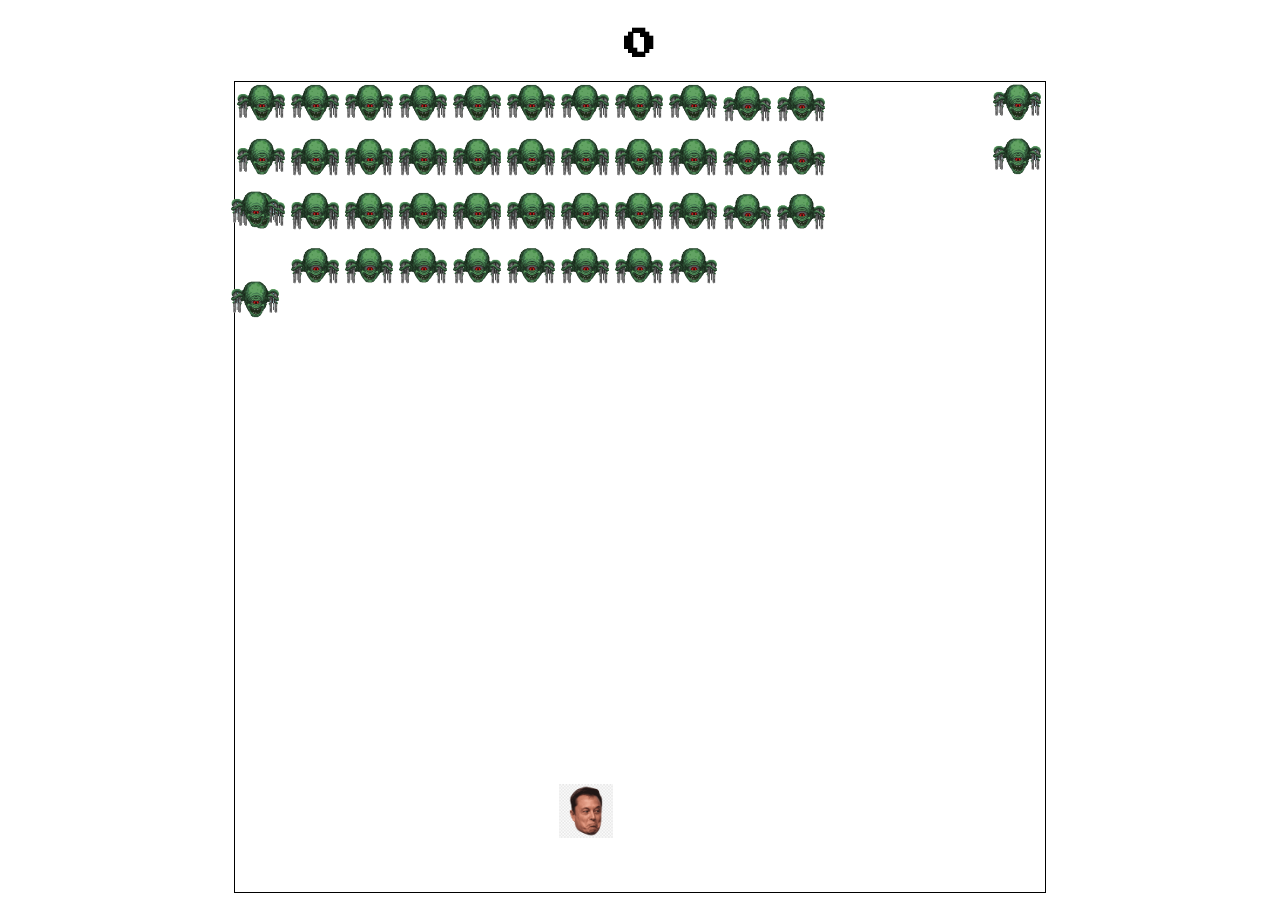
==== index.html @ 580a3f48 "ss" ====
<!DOCTYPE html>
<html lang="en">
<head>
    <meta charset="UTF-8">
    <meta name="viewport" content="width=device-width, initial-scale=1.0">
    <title>Space Invaders</title>
    <link rel="stylesheet" href="https://fonts.googleapis.com/css2?family=Press+Start+2P&display=swap">
    <link rel="stylesheet" href="style.css">
</head>
<body>
    <h1 class="results">0</h1>
    <div class="grid">
        <div class="overlay">Elon Musk. Space Invader</div>
    </div>
    <script src="app.js"></script>
</body>
</html>
---- style.css ----
body, html {
    margin: 0;
    padding: 0;
    width: 100%;
    height: 100%;
    display: flex;
    flex-direction: column;
    justify-content: center;
    align-items: center;
    background-color: white;
    font-family: 'Press Start 2P', sans-serif;
}

.results {
    color: black;
    font-size: 2em;
    margin-bottom: 20px;
}

.grid {
    width: 90vmin;
    height: 90vmin;
    border: solid black 1px;
    display: flex;
    flex-wrap: wrap;
    position: relative;
    background-color: white;
    justify-content: center;
    align-items: center;
}

.grid div {
    width: calc(90vmin / 15); 
    height: calc(90vmin / 15);
}

.invader img {
    width: 100%;
    height: 100%;
    object-fit: cover; 
    border-radius: 2px; 
}

.shooter img {
    width: 100%;
    height: 100%;
    object-fit: cover;
}

.laser {
    background-color: orange;
}

.boom {
    background-color: red;
}

.overlay {
    position: fixed;
    top: 20%;
    left: 20%;
    transform: translate(-50%, -50%);
    color: rgba(0, 0, 0, 0.1);
    font-size: 10vmin;
    text-align: center;
    pointer-events: none;
    z-index: 9999;
    font-family: 'Press Start 2P', sans-serif;
}
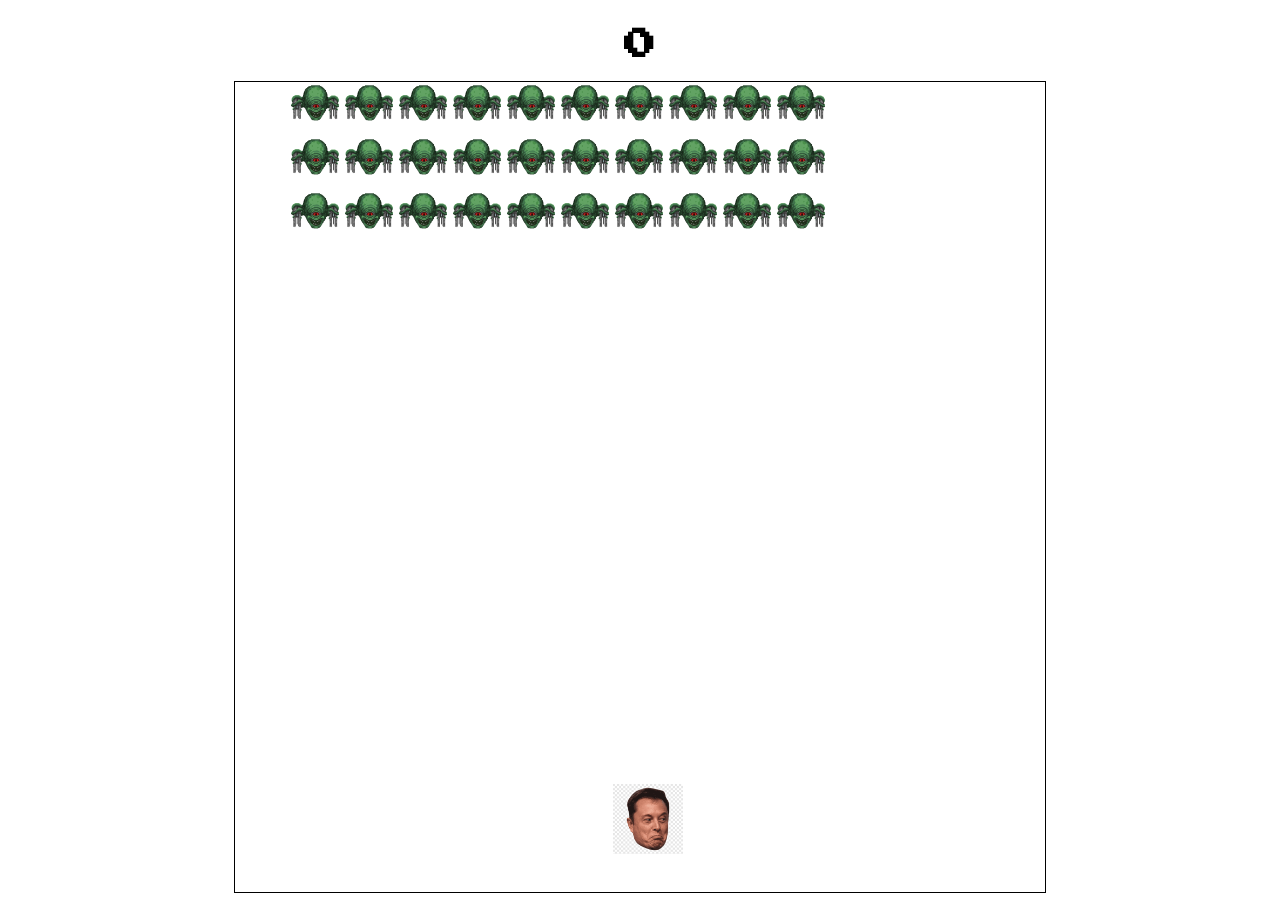
==== commit b6aba633: "Starship!" ====
--- a/index.html
+++ b/index.html
@@ -10,7 +10,6 @@
 <body>
     <h1 class="results">0</h1>
     <div class="grid">
-        <div class="overlay">Elon Musk. Space Invader</div>
     </div>
     <script src="app.js"></script>
 </body>
--- a/style.css
+++ b/style.css
@@ -7,7 +7,7 @@
     flex-direction: column;
     justify-content: center;
     align-items: center;
-    background-color: white;
+    background-color: transparent;
     font-family: 'Press Start 2P', sans-serif;
 }
 
@@ -24,7 +24,6 @@
     display: flex;
     flex-wrap: wrap;
     position: relative;
-    background-color: white;
     justify-content: center;
     align-items: center;
 }
@@ -47,8 +46,10 @@
     object-fit: cover;
 }
 
-.laser {
-    background-color: orange;
+.laser-img {
+    width: 100%;
+    height: 100%;
+    object-fit: cover;
 }
 
 .boom {
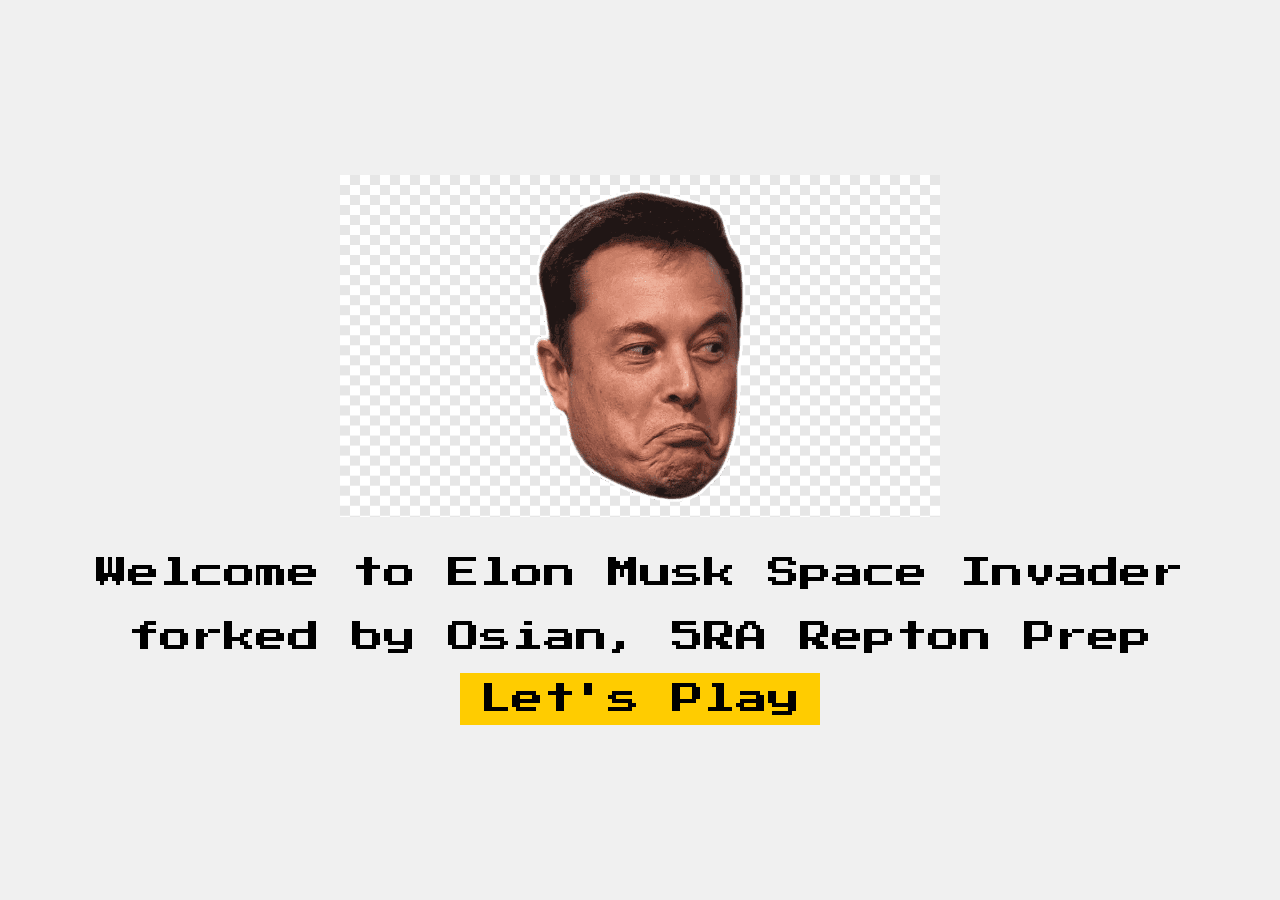
==== commit 138bd0ee: "final" ====
--- a/index.html
+++ b/index.html
@@ -3,14 +3,65 @@
 <head>
     <meta charset="UTF-8">
     <meta name="viewport" content="width=device-width, initial-scale=1.0">
-    <title>Space Invaders</title>
+    <title>Welcome to Elon Musk Space Invader</title>
     <link rel="stylesheet" href="https://fonts.googleapis.com/css2?family=Press+Start+2P&display=swap">
     <link rel="stylesheet" href="style.css">
+    <style>
+        body, html {
+            margin: 0;
+            padding: 0;
+            width: 100%;
+            height: 100%;
+            display: flex;
+            flex-direction: column;
+            justify-content: center;
+            align-items: center;
+            background-color: #f0f0f0;
+            font-family: 'Press Start 2P', sans-serif;
+        }
+        .container {
+            text-align: center;
+        }
+        .welcome-text {
+            margin: 20px;
+            font-size: 2em;
+        }
+        .elon-image {
+            width: 600px;
+            height: auto;
+            margin-bottom: 20px;
+        }
+        .play-button {
+            font-family: 'Press Start 2P', sans-serif;
+            font-size: 2em;
+            padding: 10px 20px;
+            background-color: #ffcc00;
+            border: none;
+            cursor: pointer;
+        }
+        .play-button:hover {
+            background-color: #ffaa00;
+        }
+    </style>
 </head>
 <body>
-    <h1 class="results">0</h1>
-    <div class="grid">
+    <div class="container">
+        <img src="images/png-clipart-elon-musk-tesla-motors-investor-the-boring-company-spacex-others-face-head.png" alt="Elon Musk" class="elon-image">
+        <div class="welcome-text">Welcome to Elon Musk Space Invader <br></br>forked by Osian, 5RA Repton Prep</div>
+        <button class="play-button" onclick="redirectToGame()">Let's Play</button>
+        <audio id="funnySound" src="sounds/elon.mp3" autoplay></audio>
     </div>
-    <script src="app.js"></script>
+    <script>
+        function redirectToGame() {
+            window.location.href = 'game.html';
+        }
+
+        window.onload = function() {
+            var audio = document.getElementById('funnySound');
+            audio.play().catch(error => {
+                console.log("Audio playback failed:", error);
+            });
+        };
+    </script>
 </body>
 </html>
